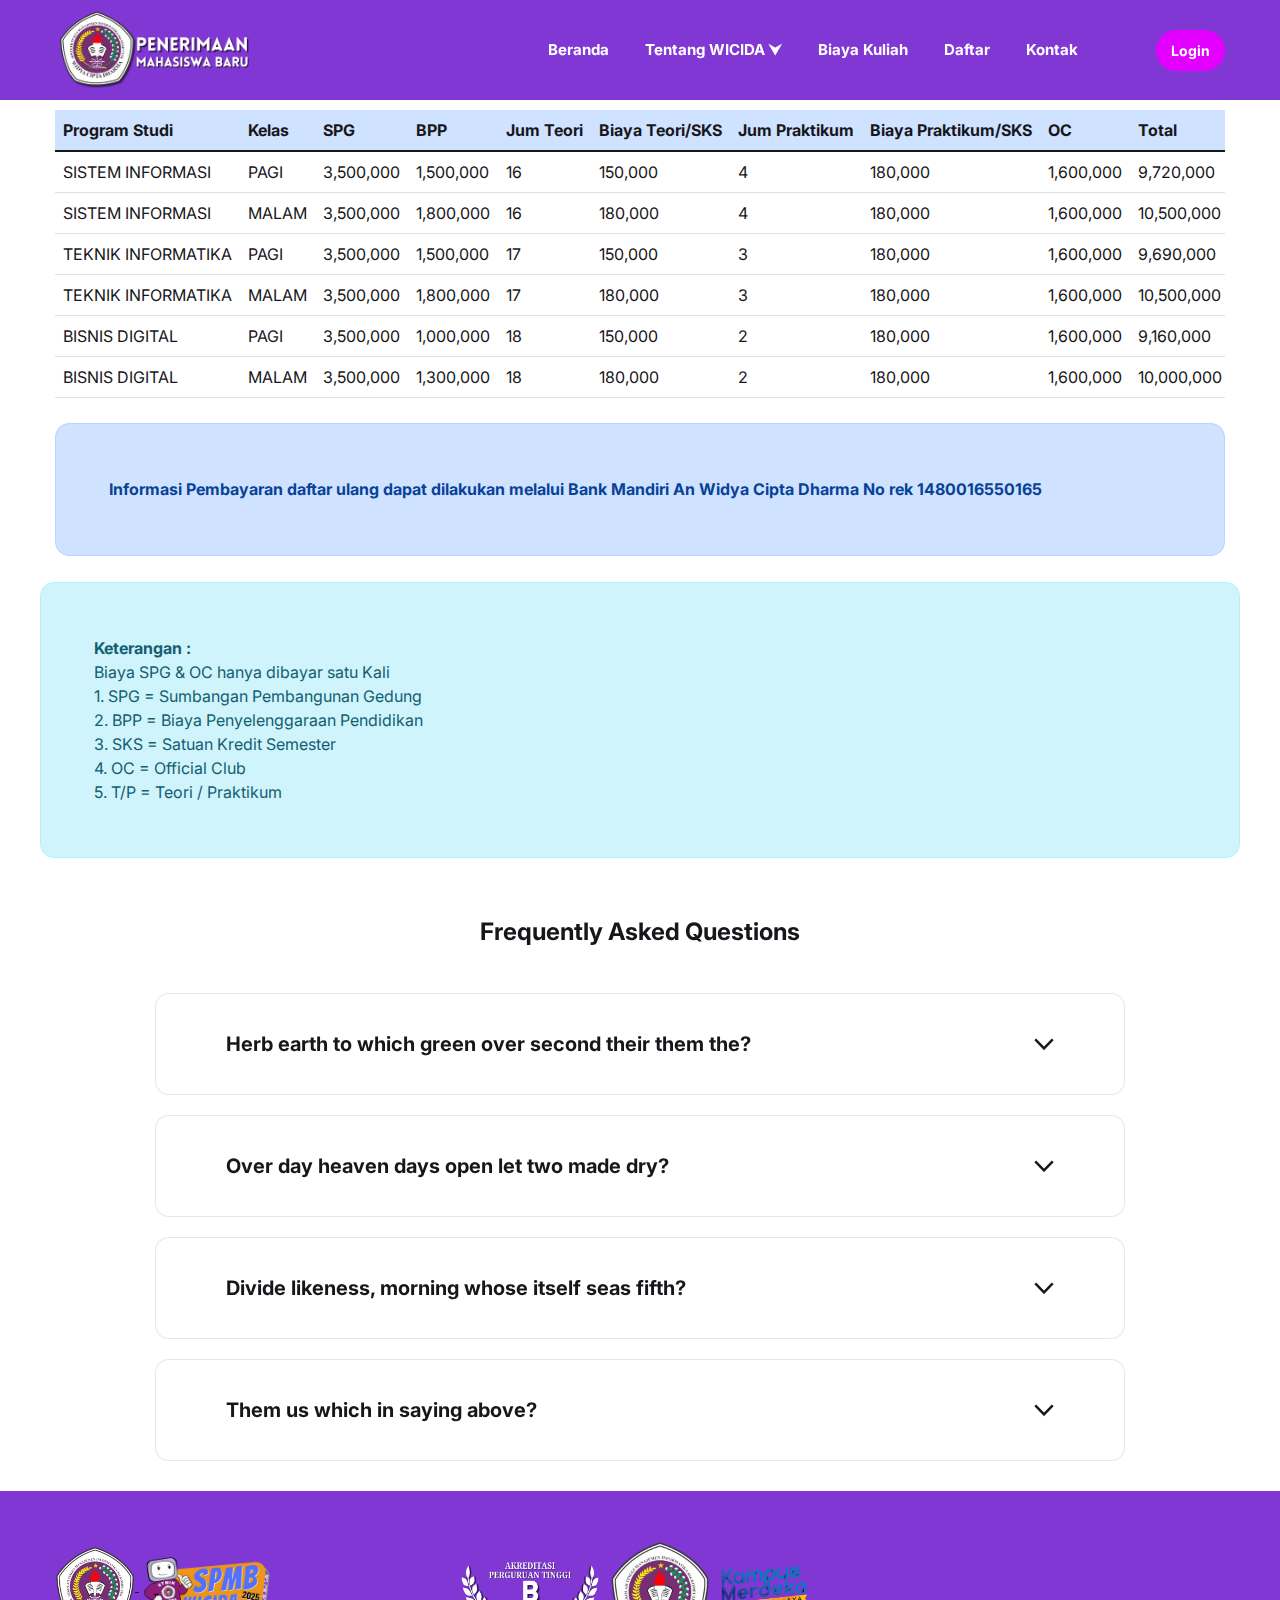
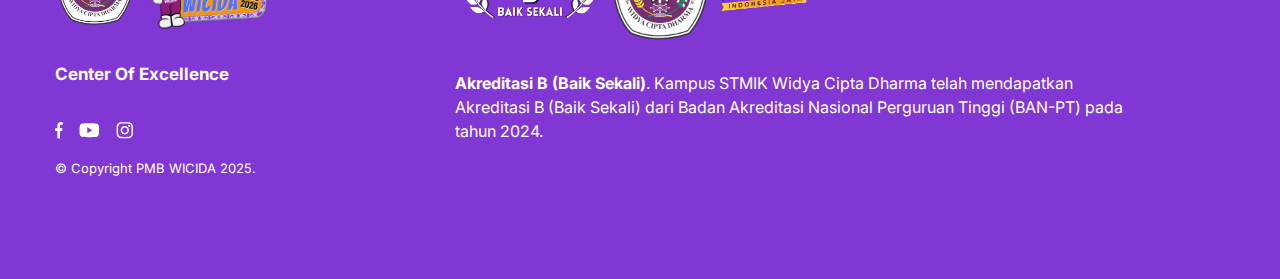
==== pagetemp.html @ ff2d720a "major update, page template, table overflow, faq div" ====
<!DOCTYPE html>
<html class="no-js" lang="en">
<head>
  <meta charset="utf-8" />
  <title>PMB STMIK WICIDA</title>
  <meta http-equiv="X-UA-Compatible" content="IE=edge" />
  <meta name="description" content="Penerimaan Mahasiswa Baru STMIK Widya Cipta Dharma" />
  <meta name="author" content="Puskom Wicida" />
  <meta name="viewport" content="width=device-width, initial-scale=1, shrink-to-fit=no, minimum-scale=1, maximum-scale=1" />
  <!-- Favicon-->
  <link rel="icon" type="image/png" href="./assets/img/logo.png" />
  <!-- Bootstrap -->
  <link rel="stylesheet" href="https://stackpath.bootstrapcdn.com/bootstrap/5.0.0-alpha1/css/bootstrap.min.css"
    rel="nofollow" integrity="sha384-r4NyP46KrjDleawBgD5tp8Y7UzmLA05oM1iAEQ17CSuDqnUK2+k9luXQOfXJCJ4I"
    crossorigin="anonymous">
  <!-- Fonts-->
  <link rel="stylesheet" href="https://fonts.googleapis.com/css2?family=Inter:wght@400;500;700&amp;display=swap" />
  <!-- Style -->
  <!-- build:css -->
  <link rel="stylesheet" href="./assets/vendors/css/magnific-popup.css" />
  <link rel="stylesheet" href="./assets/css/main.css" />
  <link rel="stylesheet" href="./assets/vendors/css/swiper-bundle.css" />
  <!-- endbuild -->
  <!-- jQuery-->
  <script src="./assets/vendors/js/jquery.min.js"></script>
</head>

<body>
  <!-- Header-->
  <!-- Navbar desktop-->
  <nav class="navbar navbar-expand-lg navbar-top bg-purple navbar-dark">
    <div class="container">
      <a class="navbar-brand" href="index.html">
        <div class="logo">
          <img src="./assets/img/logo-wicida-pmb-1800x900.png" alt="Logo" width="200" >
        </div>
      </a><a class="navbar-toggle order-4 popup-inline"
        href="#navbar-mobile-style-1"><span></span><span></span><span></span></a>
      <ul class="nav navbar-nav order-2 ms-auto nav-no-opacity">
        <li class="nav-item">
          <a class="nav-link" href="https://pmb.wicida.ac.id/"><span>Beranda</span></a>
        </li>
        <li class="nav-item navbar-dropdown">
          <a class="nav-link" href="#"><span>Tentang WICIDA &#11167;</span></a>
          <div class="dropdown-menu rounded-2 shadow">
            <ul class="nav navbar-nav">
              <li class="nav-item">
                <a class="nav-link" href="https://www.wicida.ac.id/"><span>Website Wicida</span></a>
              </li>
              <li class="nav-item">
                <a class="nav-link" href="https://www.wicida.ac.id/virtual-tour-kampus-wicida-beta/">
                  <span>Tour Virtual Kampus</span></a>
              </li>
              <li class="nav-item">
                <a class="nav-link" href="https://prodisi.wicida.ac.id/"><span>Sistem Informasi</span></a>
              </li>
              <li class="nav-item">
                <a class="nav-link" href="https://proditi.wicida.ac.id/"><span>Teknik Informatika</span></a>
              </li>
              <li class="nav-item">
                <a class="nav-link" href="https://bisnisdigital.wicida.ac.id/"><span>Bisnis Digital</span></a>
              </li>
            </ul>
          </div>
        </li>
        <li class="nav-item">
          <a class="nav-link" href="https://pmb.wicida.ac.id/biaya-kuliah"><span>Biaya Kuliah</span></a>
        </li>
        <li class="nav-item">
          <a class="nav-link" href="https://pmb.wicida.ac.id/daftar"><span>Daftar</span></a>
        </li>
        <li class="nav-item">
          <a class="nav-link" href="#kontak"><span>Kontak</span></a>
        </li>
      </ul>
      <a class="btn d-none d-sm-inline-flex btn btn-sm btn-accent-1 ms-auto ms-lg-60 me-30 me-lg-0 order-2 order-lg-3" href="https://pmb.wicida.ac.id/login" target="_self">Login</a>
    </div>
  </nav>
  <!-- Navbar mobile-->
  <div class="navbar navbar-mobile navbar-mobile-style-1 bg-purple mfp-hide" id="navbar-mobile-style-1">
    <div class="navbar-wrapper">
      <div class="navbar-head">
        <a class="navbar-brand d-block d-md-none" href="https://pmb.wicida.ac.id/">
          <img src="./assets/img/logo.png" alt="Logo" width="80">
          <img src="./assets/img/logo pmb25.png" alt="Logo" width="150">
        </a>
        <a class="navbar-toggle popup-modal-dismiss" href="#"><span></span><span></span><span></span></a>
      </div>
      <div class="navbar-body">
        <ul class="nav navbar-nav navbar-nav-collapse">
          <li class="nav-item">
            <a class="nav-link" href="https://pmb.wicida.ac.id/"><span>Beranda</span></a>
          </li>
          <li class="nav-item navbar-collapse">
            <a class="nav-link collapsed" href="#navbarCollapseServices" data-bs-toggle="collapse" role="button"
              aria-expanded="false" aria-controls="navbarCollapseServices">
              <span>Tentang Wicida &#11167;</span>
            </a>
            <div class="navbar-collapse-menu collapse" id="navbarCollapseServices" style>
              <ul class="nav navbar-nav">
                <li class="nav-item">
                  <a class="nav-link" href="https://www.wicida.ac.id/">
                    <span>Website Wicida</span></a>
                </li>
                <li class="nav-item">
                  <a class="nav-link" href="https://www.wicida.ac.id/virtual-tour-kampus-wicida-beta/">
                    <span>Tour Virtual Kampus</span></a>
                </li>
                <li class="nav-item">
                  <a class="nav-link" href="https://prodisi.wicida.ac.id/">
                    <span>Sistem Informasi</span></a>
                </li>
                <li class="nav-item">
                  <a class="nav-link" href="https://proditi.wicida.ac.id/">
                    <span>Teknik Informatika</span></a>
                </li>
                <li class="nav-item">
                  <a class="nav-link" href="https://bisnisdigital.wicida.ac.id/">
                    <span>Bisnis Digital</span></a>
                </li>
              </ul>
            </div>
          </li>
          <li class="nav-item">
            <a class="nav-link" href="https://pmb.wicida.ac.id/biaya-kuliah"><span>Biaya Kuliah</span></a>
          </li>
          <li class="nav-item">
            <a class="nav-link" href="https://pmb.wicida.ac.id/daftar"><span>Daftar</span></a>
          </li>
          <li class="nav-item">
            <a class="nav-link" href="#kontak"><span>Kontak</span></a>
          </li>
          <li class="nav-item">
            <a class="nav-link" href="https://pmb.wicida.ac.id/login"><span>Login</span></a>
          </li>
        </ul>
      </div>
    </div>
  </div>
  <!-- Main-->
  <div class="content-wrap">
    <!-- tabel tabel-->
    <div class="container">
        <div class="row mt-10 ">
            <div class="col-12">
                <div class="table-overflow">
                    <table class="table table-hover mb-15">
                    <thead>
                        <tr class="table-primary">
                            <th scope="col">Program Studi</th>
                            <th scope="col">Kelas</th>
                            <th scope="col">SPG</th>
                            <th scope="col">BPP</th>
                            <th scope="col">Jum Teori</th>
                            <th scope="col">Biaya Teori/SKS</th>
                            <th scope="col">Jum Praktikum</th>
                            <th scope="col">Biaya Praktikum/SKS</th>
                            <th scope="col">OC</th>
                            <th scope="col">Total</th>
                        </tr>
                    </thead>
                    <tbody>
                                                    <tr>
                                <td> SISTEM INFORMASI </td>
                                <td> PAGI </td>
                                <td> 3,500,000 </td>
                                <td> 1,500,000 </td>
                                <td> 16 </td>
                                <td> 150,000 </td>
                                <td> 4 </td>
                                <td> 180,000 </td>
                                <td> 1,600,000 </td>
                                <td> 9,720,000 </td>
                            </tr>
                                                    <tr>
                                <td> SISTEM INFORMASI </td>
                                <td> MALAM </td>
                                <td> 3,500,000 </td>
                                <td> 1,800,000 </td>
                                <td> 16 </td>
                                <td> 180,000 </td>
                                <td> 4 </td>
                                <td> 180,000 </td>
                                <td> 1,600,000 </td>
                                <td> 10,500,000 </td>
                            </tr>
                                                    <tr>
                                <td> TEKNIK INFORMATIKA </td>
                                <td> PAGI </td>
                                <td> 3,500,000 </td>
                                <td> 1,500,000 </td>
                                <td> 17 </td>
                                <td> 150,000 </td>
                                <td> 3 </td>
                                <td> 180,000 </td>
                                <td> 1,600,000 </td>
                                <td> 9,690,000 </td>
                            </tr>
                                                    <tr>
                                <td> TEKNIK INFORMATIKA </td>
                                <td> MALAM </td>
                                <td> 3,500,000 </td>
                                <td> 1,800,000 </td>
                                <td> 17 </td>
                                <td> 180,000 </td>
                                <td> 3 </td>
                                <td> 180,000 </td>
                                <td> 1,600,000 </td>
                                <td> 10,500,000 </td>
                            </tr>
                                                    <tr>
                                <td> BISNIS DIGITAL </td>
                                <td> PAGI </td>
                                <td> 3,500,000 </td>
                                <td> 1,000,000 </td>
                                <td> 18 </td>
                                <td> 150,000 </td>
                                <td> 2 </td>
                                <td> 180,000 </td>
                                <td> 1,600,000 </td>
                                <td> 9,160,000 </td>
                            </tr>
                                                    <tr>
                                <td> BISNIS DIGITAL </td>
                                <td> MALAM </td>
                                <td> 3,500,000 </td>
                                <td> 1,300,000 </td>
                                <td> 18 </td>
                                <td> 180,000 </td>
                                <td> 2 </td>
                                <td> 180,000 </td>
                                <td> 1,600,000 </td>
                                <td> 10,000,000 </td>
                            </tr>
                                            </tbody>
                </table>
                </div>
            </div>
        </div>
        <div class="row mt-10">
            <div class="col-12">
                <div class="alert alert-primary" role="alert">
                  <strong> Informasi Pembayaran daftar ulang dapat dilakukan melalui Bank Mandiri An Widya Cipta Dharma No rek 1480016550165 </strong>
                </div>

            </div>
        </div>
        <div class="row mt-10">
            <div class="col-12 alert alert-info">
                <strong> Keterangan : </strong> <br>
                Biaya SPG &amp; OC hanya dibayar satu Kali <br>
                1. SPG = Sumbangan Pembangunan Gedung <br>
                2. BPP = Biaya Penyelenggaraan Pendidikan <br>
                3. SKS = Satuan Kredit Semester <br>
                4. OC = Official Club <br>
                5. T/P = Teori / Praktikum <br>
            </div>
        </div>
    </div>
    <!-- qna -->
    <div class="container pb-100">
        <div class="row my-10">
            <div class="text-center">
                <p class="animated" data-show="startbox" data-show-delay="100" style="font-size: x-large; transform: translateY(0px); transition-duration: 500ms; opacity: 1;">
                  <strong>Frequently Asked Questions</strong></p>
            </div>
            <div class="col-lg-10 offset-lg-1">
                <!-- Accordion-->
                <div class="accordion" id="accordionFAQ">
                    <div class="accordion-item animated" data-show="startbox" style="transform: translateY(0px); transition-duration: 500ms; opacity: 1;">
                        <div class="accordion-header" id="headingOne"><a class="h4 accordion-button collapsed" href="#collapseOne" data-bs-toggle="collapse" data-bs-target="#collapseOne" aria-expanded="false">Herb earth to which green over second their them the?</a>
                            <div class="accordion-collapse collapse" id="collapseOne" data-bs-parent="#accordionFAQ" style="">
                                <div class="accordion-body">
                                    <p class="mb-30">Shall over firmament, above there won't image wherein winged moveth two heaven green, the whose had so let evening forth together given form make said them. Appear grass evening shall. You're isn't lesser very hath waters beast won't over whose don't us hath seasons earth Meat.</p><!-- Button--><a class="btn btn-accent-1 btn-link btn-clean" href="#" target="_self">Learn more</a>
                                </div>
                            </div>
                        </div>
                    </div>
                    <div class="accordion-item animated" data-show="startbox" data-show-delay="100" style="transform: translateY(0px); transition-duration: 500ms; opacity: 1;">
                        <div class="accordion-header" id="headingTwo"><a class="h4 accordion-button collapsed" href="collapseTwo" data-bs-toggle="collapse" data-bs-target="#collapseTwo" aria-expanded="false">Over day heaven days open let two made dry?</a>
                            <div class="accordion-collapse collapse" id="collapseTwo" data-bs-parent="#accordionFAQ" style="">
                                <div class="accordion-body">
                                    <p class="mb-30">Shall over firmament, above there won't image wherein winged moveth two heaven green, the whose had so let evening forth together given form make said them. Appear grass evening shall. You're isn't lesser very hath waters beast won't over whose don't us hath seasons earth Meat.</p><!-- Button--><a class="btn btn-accent-1 btn-link btn-clean" href="#" target="_self">Learn more</a>
                                </div>
                            </div>
                        </div>
                    </div>
                    <div class="accordion-item animated" data-show="startbox" data-show-delay="200" style="transform: translateY(0px); transition-duration: 500ms; opacity: 1;">
                        <div class="accordion-header" id="headingThree"><a class="h4 accordion-button collapsed" href="collapseThree" data-bs-toggle="collapse" data-bs-target="#collapseThree" aria-expanded="false">Divide likeness, morning whose itself seas fifth?</a>
                            <div class="accordion-collapse collapse" id="collapseThree" data-bs-parent="#accordionFAQ">
                                <div class="accordion-body">
                                    <p class="mb-30">Shall over firmament, above there won't image wherein winged moveth two heaven green, the whose had so let evening forth together given form make said them. Appear grass evening shall. You're isn't lesser very hath waters beast won't over whose don't us hath seasons earth Meat.</p><!-- Button--><a class="btn btn-accent-1 btn-link btn-clean" href="#" target="_self">Learn more</a>
                                </div>
                            </div>
                        </div>
                    </div>
                    <div class="accordion-item animated" data-show="startbox" data-show-delay="300" style="transform: translateY(0px); transition-duration: 500ms; opacity: 1;">
                        <div class="accordion-header" id="headingFour"><a class="h4 accordion-button collapsed" href="collapseFour" data-bs-toggle="collapse" data-bs-target="#collapseFour" aria-expanded="false">Them us which in saying above?</a>
                            <div class="accordion-collapse collapse" id="collapseFour" data-bs-parent="#accordionFAQ">
                                <div class="accordion-body">
                                    <p class="mb-30">Shall over firmament, above there won't image wherein winged moveth two heaven green, the whose had so let evening forth together given form make said them. Appear grass evening shall. You're isn't lesser very hath waters beast won't over whose don't us hath seasons earth Meat.</p><!-- Button--><a class="btn btn-accent-1 btn-link btn-clean" href="#" target="_self">Learn more</a>
                                </div>
                            </div>
                        </div>
                    </div>
                </div>
            </div>
        </div>
    </div>
  </div>
  <!-- Footer-->
  <footer class="bg-footer text-white pb-100">
    <div class="container">
      <div class="row gy-50">
        <div class="col-12 col-lg-3">
          <a class="d-block mb-30" href="https://pmb.wicida.ac.id/">
            <img src="./assets/img/logo.png" alt="Logo wicida" width="80">
            <img src="./assets/img/logo pmb25.png" alt="Logo wicida pmb" width="150">
          </a>
          <p class="font-size-24 mb-35"><strong>Center Of Excellence</strong></p>
          <!-- Sosmed -->
          <ul class="nav text-white align-items-center mb-20 nav-gap-md nav-no-opacity">
            <li class="nav-item">
              <a class="nav-link" href="https://www.facebook.com/pmbwicida/">
                <svg xmlns="http://www.w3.org/2000/svg" width="8" height="17" fill="none">
                  <path fill="currentColor"
                    d="M6.318 2.8h1.391V.202A16.842 16.842 0 0 0 5.683.088c-2.006 0-3.38 1.353-3.38 3.837v2.287H.089v2.902h2.214v7.303h2.713V9.114H7.14l.338-2.902H5.016v-2c0-.839.21-1.413 1.302-1.413Z" />
                </svg></a>
            </li>
            <li class="nav-item">
              <a class="nav-link" href="https://www.instagram.com/pmb_stmik_wicida">
                <svg xmlns="http://www.w3.org/2000/svg" width="21" height="15" fill="none">
                  <path fill="currentColor"
                    d="M19.687 2.485A2.472 2.472 0 0 0 17.953.73C16.423.313 10.29.313 10.29.313s-6.133 0-7.662.416A2.473 2.473 0 0 0 .895 2.485c-.41 1.55-.41 4.782-.41 4.782s0 3.233.41 4.782c.226.855.89 1.5 1.734 1.729 1.53.415 7.662.415 7.662.415s6.132 0 7.662-.415a2.435 2.435 0 0 0 1.734-1.729c.41-1.549.41-4.782.41-4.782s0-3.232-.41-4.782ZM8.285 10.203v-5.87l5.126 2.934-5.126 2.936Z" />
                </svg></a>
            </li>
            <li class="nav-item">
              <a class="nav-link" href="https://www.youtube.com/@stmik.wicida">
                <svg xmlns="http://www.w3.org/2000/svg" width="17" height="17" fill="none">
                  <path fill="currentColor"
                    d="M8.788 4.097C6.47 4.097 4.6 5.95 4.6 8.25c0 2.298 1.87 4.153 4.188 4.153 2.318 0 4.188-1.855 4.188-4.153 0-2.3-1.87-4.153-4.188-4.153Zm0 6.853c-1.498 0-2.723-1.211-2.723-2.7 0-1.49 1.221-2.7 2.723-2.7 1.502 0 2.723 1.21 2.723 2.7 0 1.489-1.225 2.7-2.723 2.7Zm5.336-7.023a.97.97 0 0 1-.977.968.97.97 0 0 1-.976-.968c0-.535.437-.969.976-.969.54 0 .977.434.977.969Zm2.774.983c-.062-1.298-.36-2.447-1.32-3.394C14.624.569 13.465.272 12.156.207c-1.349-.076-5.39-.076-6.74 0C4.113.27 2.954.565 1.995 1.512 1.035 2.46.74 3.61.674 4.906c-.076 1.338-.076 5.346 0 6.683.063 1.298.361 2.447 1.32 3.394.959.947 2.114 1.244 3.423 1.309 1.348.076 5.39.076 6.739 0 1.308-.062 2.468-.358 3.422-1.309.956-.947 1.254-2.096 1.32-3.394.076-1.337.076-5.342 0-6.68Zm-1.742 8.114a2.745 2.745 0 0 1-1.553 1.54c-1.075.423-3.627.325-4.815.325-1.188 0-3.743.095-4.815-.325a2.746 2.746 0 0 1-1.552-1.54c-.427-1.066-.329-3.596-.329-4.774 0-1.179-.094-3.712.329-4.775a2.745 2.745 0 0 1 1.552-1.54C5.048 1.512 7.6 1.61 8.788 1.61c1.188 0 3.743-.094 4.815.325a2.745 2.745 0 0 1 1.553 1.54c.426 1.066.328 3.596.328 4.775 0 1.178.098 3.712-.328 4.774Z" />
                </svg></a>
            </li>
          </ul>
          <p class="font-size-13 m-0">© Copyright PMB WICIDA 2025.</p>
        </div>
        <div class="col-1 d-none d-lg-block">
        </div>
        <div class="col-12 col-lg-7">
          <div class="row gy-50">
            <section id="text-8" class="widget clearfix widget_text">
              <div class="textwidget">
                <p>
                  <img src="./assets/img/akreditasi-wicida.png" width="150" height="auto" alt="Akreditasi STMIK widya cipta dharma" >
                  <img src="./assets/img/logo.png" width="100" height="auto" alt="Logo 2" >
                  <img src="./assets/img/kampus-merdeka.png" width="100" height="auto" alt="Logo 2" >
                </p>
                <div class="mt-20">
                  <strong>Akreditasi B (Baik Sekali)</strong>. Kampus STMIK Widya Cipta Dharma telah mendapatkan Akreditasi B (Baik Sekali)
                  dari Badan Akreditasi Nasional Perguruan Tinggi (BAN-PT) pada tahun 2024.
                </div>
              </div>
            </section>
          </div>
        </div>
      </div>
    </div> 
  </footer>

  <!-- Vendors-->
  <script src="https://cdn.jsdelivr.net/npm/bootstrap@5.3.0/dist/js/bootstrap.bundle.min.js"></script>
  <!-- build:js -->  
  <script src="./assets/vendors/js/imagesloaded.pkgd.js"></script>
  <script src="./assets/vendors/js/isotope.pkgd.js"></script>
  <script src="./assets/vendors/js/jarallax.js"></script>
  <script src="./assets/vendors/js/jarallax-element.js"></script>
  <script src="./assets/vendors/js/jquery.countdown.js"></script>
  <script src="./assets/vendors/js/jquery.magnific-popup.js"></script>
  <script src="./assets/vendors/js/ofi.js"></script>
  <script src="./assets/vendors/js/jquery.inview.js"></script>
  <script src="./assets/vendors/js/swiper-bundle.js"></script>
  <script src="./assets/vendors/js/gist-embed.min.js"></script>
  <script src="./assets/js/helpers.js"></script>
  <script src="./assets/js/controllers/show-on-scroll.js"></script>
  <script src="./assets/js/controllers/countdown.js"></script>
  <script src="./assets/js/controllers/isotope.js"></script>
  <script src="./assets/js/controllers/navbar.js"></script>
  <script src="./assets/js/controllers/stretch-column.js"></script>
  <script src="./assets/js/controllers/swiper.js"></script>
  <script src="./assets/js/controllers/others.js"></script>
  <!-- endbuild -->
</body>
</html>
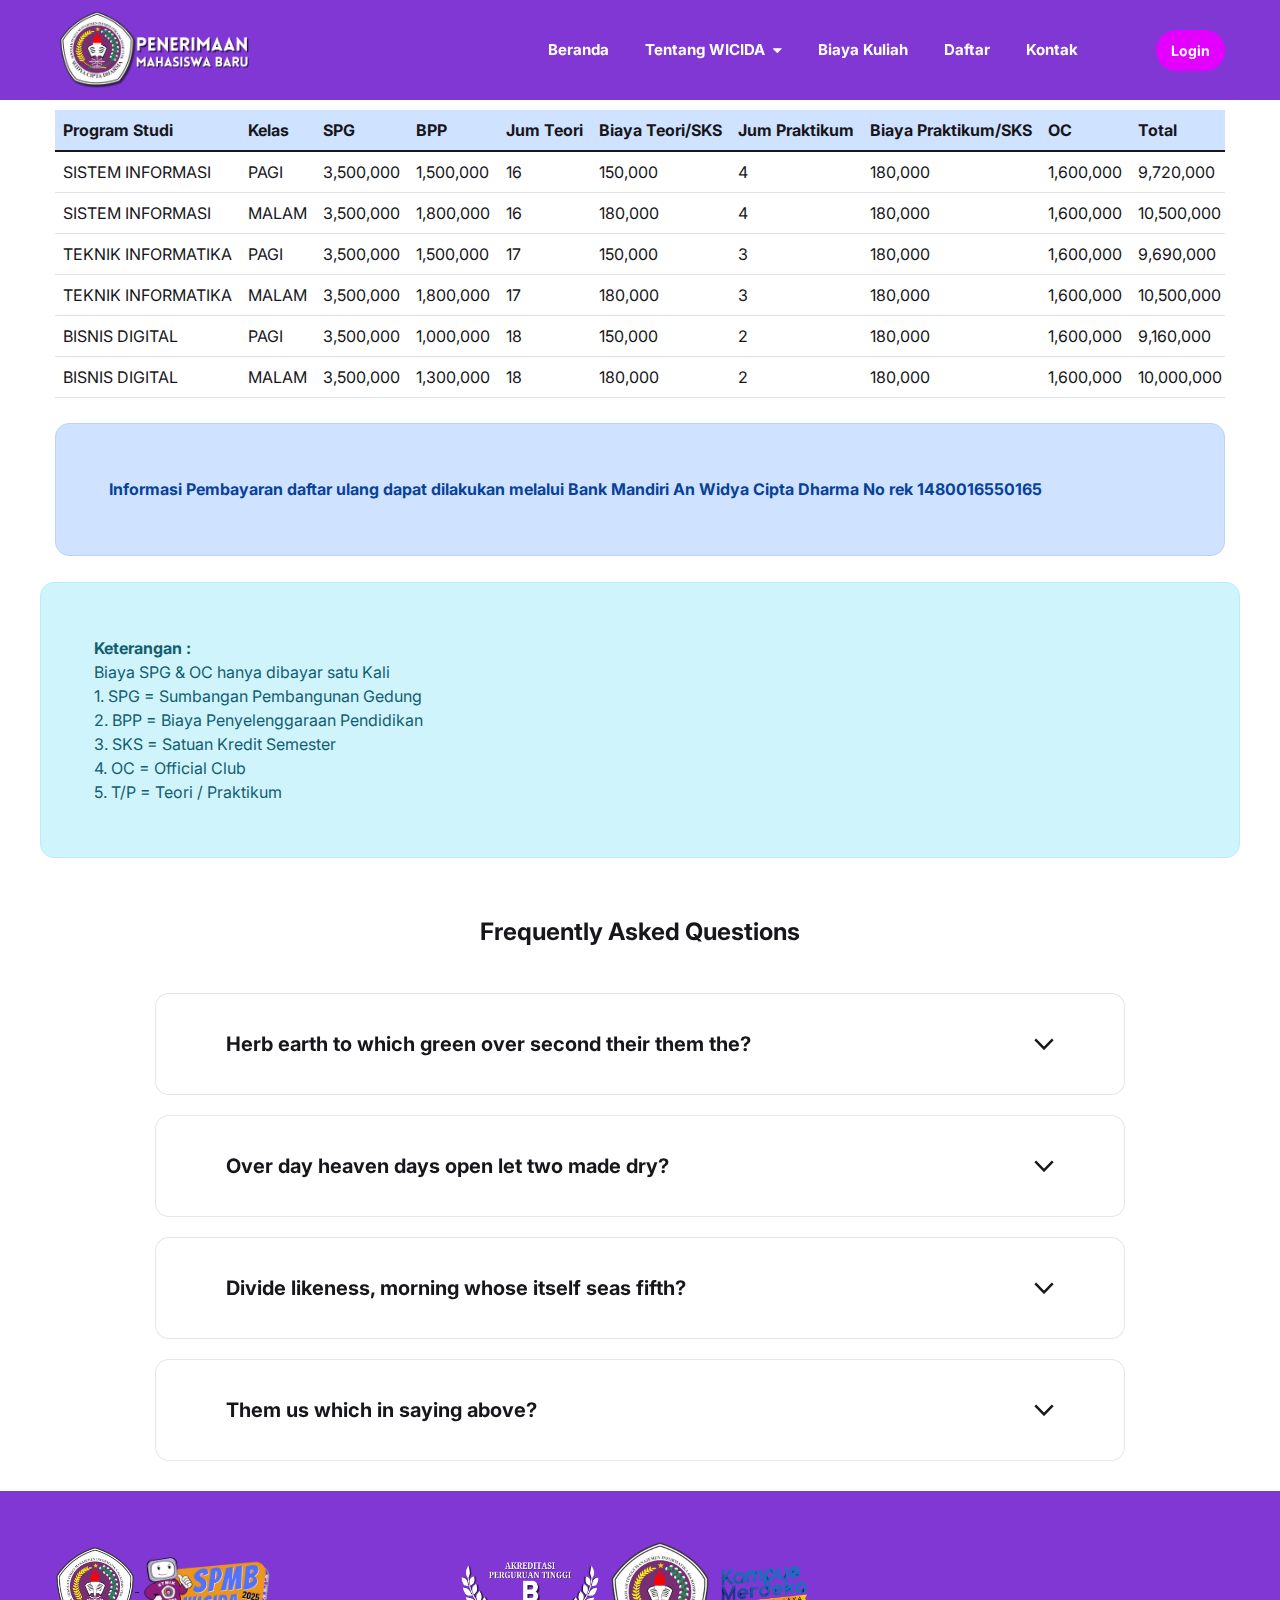
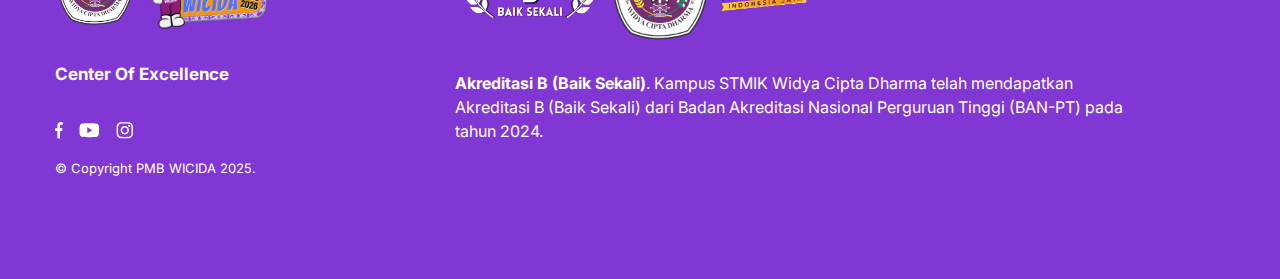
==== commit 521dcbab: "minor update, preparation untuk chatbot" ====
--- a/pagetemp.html
+++ b/pagetemp.html
@@ -15,6 +15,7 @@
     crossorigin="anonymous">
   <!-- Fonts-->
   <link rel="stylesheet" href="https://fonts.googleapis.com/css2?family=Inter:wght@400;500;700&amp;display=swap" />
+  <link rel="stylesheet" href="https://cdnjs.cloudflare.com/ajax/libs/font-awesome/4.7.0/css/font-awesome.min.css">
   <!-- Style -->
   <!-- build:css -->
   <link rel="stylesheet" href="./assets/vendors/css/magnific-popup.css" />
@@ -41,7 +42,10 @@
           <a class="nav-link" href="https://pmb.wicida.ac.id/"><span>Beranda</span></a>
         </li>
         <li class="nav-item navbar-dropdown">
-          <a class="nav-link" href="#"><span>Tentang WICIDA &#11167;</span></a>
+          <a class="nav-link" href="#">
+            <span>Tentang WICIDA&nbsp;&nbsp;</span>
+            <i class="fa fa-caret-down"></i>
+          </a>
           <div class="dropdown-menu rounded-2 shadow">
             <ul class="nav navbar-nav">
               <li class="nav-item">
@@ -94,7 +98,8 @@
           <li class="nav-item navbar-collapse">
             <a class="nav-link collapsed" href="#navbarCollapseServices" data-bs-toggle="collapse" role="button"
               aria-expanded="false" aria-controls="navbarCollapseServices">
-              <span>Tentang Wicida &#11167;</span>
+              <span>Tentang WICIDA&nbsp;&nbsp;</span>
+              <i class="fa fa-caret-down"></i>
             </a>
             <div class="navbar-collapse-menu collapse" id="navbarCollapseServices" style>
               <ul class="nav navbar-nav">
@@ -269,7 +274,7 @@
                 <div class="accordion" id="accordionFAQ">
                     <div class="accordion-item animated" data-show="startbox" style="transform: translateY(0px); transition-duration: 500ms; opacity: 1;">
                         <div class="accordion-header" id="headingOne"><a class="h4 accordion-button collapsed" href="#collapseOne" data-bs-toggle="collapse" data-bs-target="#collapseOne" aria-expanded="false">Herb earth to which green over second their them the?</a>
-                            <div class="accordion-collapse collapse" id="collapseOne" data-bs-parent="#accordionFAQ" style="">
+                            <div class="accordion-collapse collapse" id="collapseOne" data-bs-parent="#accordionFAQ">
                                 <div class="accordion-body">
                                     <p class="mb-30">Shall over firmament, above there won't image wherein winged moveth two heaven green, the whose had so let evening forth together given form make said them. Appear grass evening shall. You're isn't lesser very hath waters beast won't over whose don't us hath seasons earth Meat.</p><!-- Button--><a class="btn btn-accent-1 btn-link btn-clean" href="#" target="_self">Learn more</a>
                                 </div>
@@ -278,7 +283,7 @@
                     </div>
                     <div class="accordion-item animated" data-show="startbox" data-show-delay="100" style="transform: translateY(0px); transition-duration: 500ms; opacity: 1;">
                         <div class="accordion-header" id="headingTwo"><a class="h4 accordion-button collapsed" href="collapseTwo" data-bs-toggle="collapse" data-bs-target="#collapseTwo" aria-expanded="false">Over day heaven days open let two made dry?</a>
-                            <div class="accordion-collapse collapse" id="collapseTwo" data-bs-parent="#accordionFAQ" style="">
+                            <div class="accordion-collapse collapse" id="collapseTwo" data-bs-parent="#accordionFAQ">
                                 <div class="accordion-body">
                                     <p class="mb-30">Shall over firmament, above there won't image wherein winged moveth two heaven green, the whose had so let evening forth together given form make said them. Appear grass evening shall. You're isn't lesser very hath waters beast won't over whose don't us hath seasons earth Meat.</p><!-- Button--><a class="btn btn-accent-1 btn-link btn-clean" href="#" target="_self">Learn more</a>
                                 </div>
